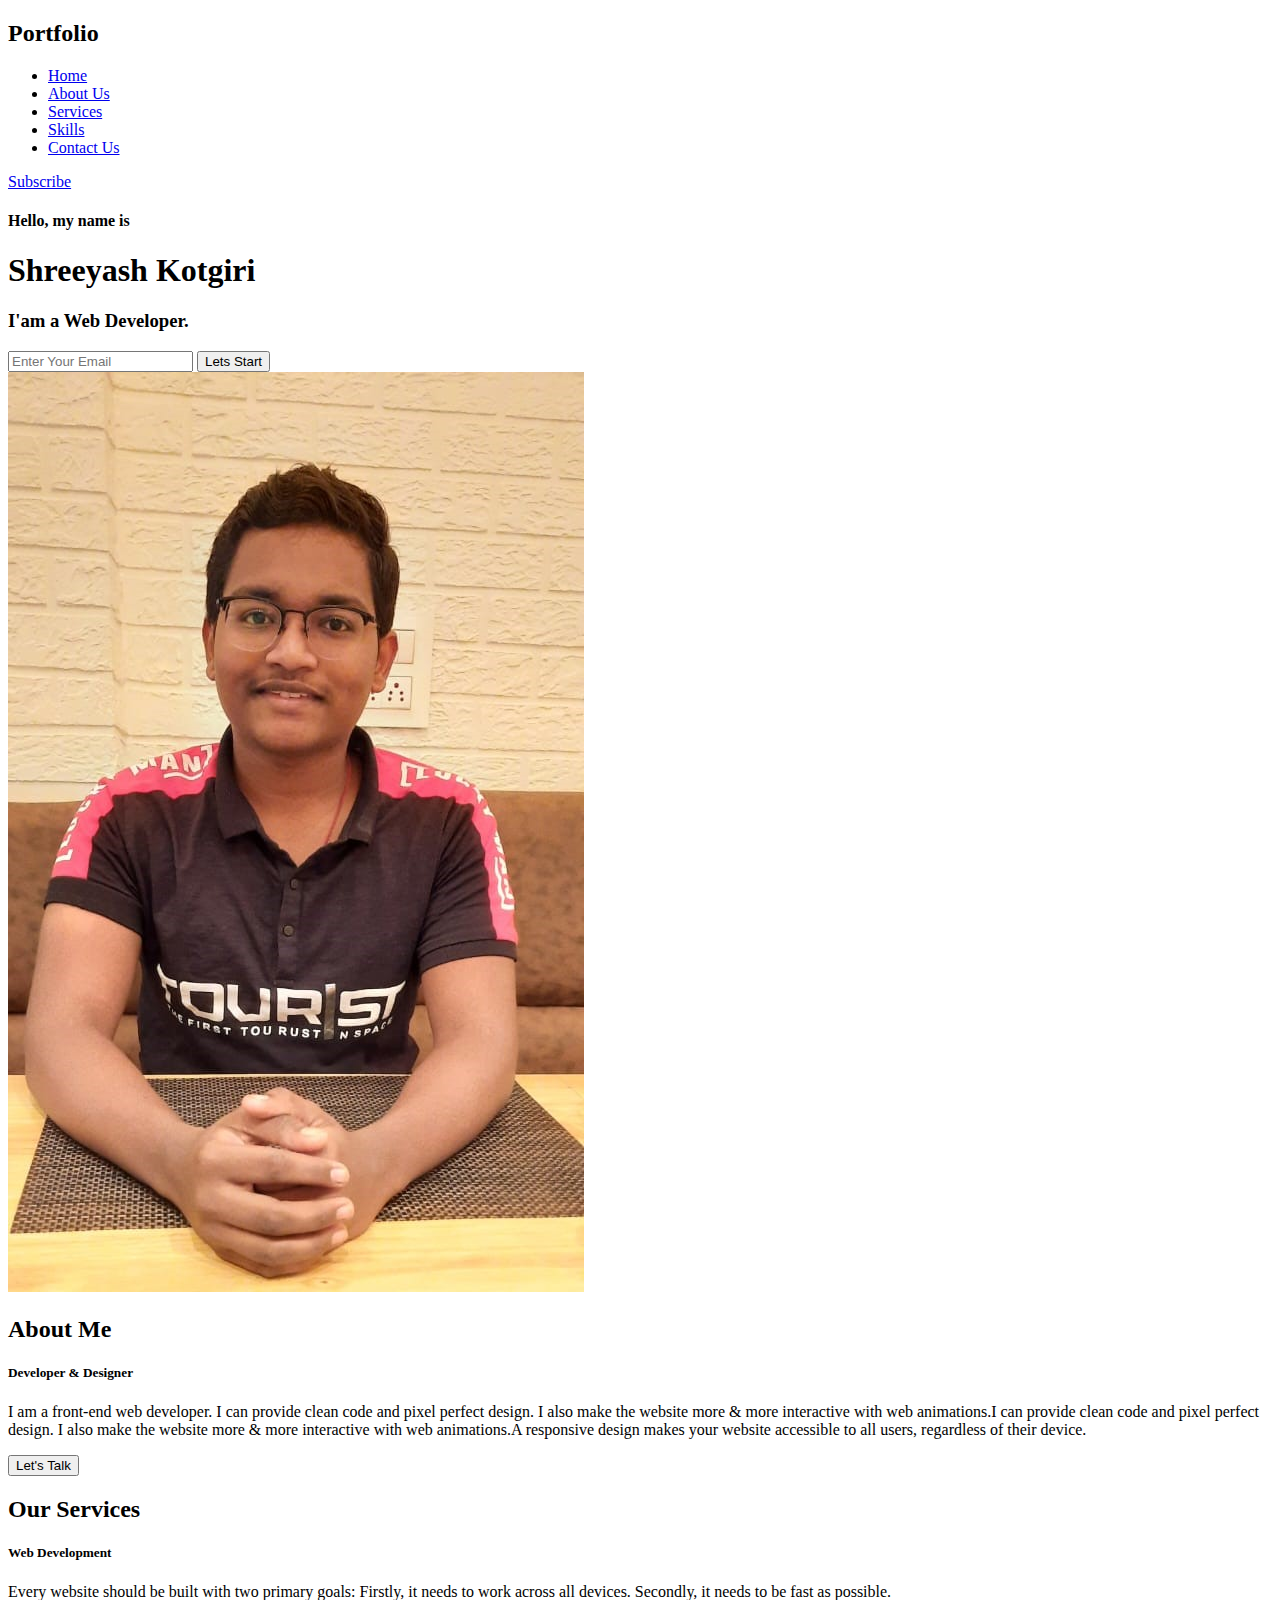
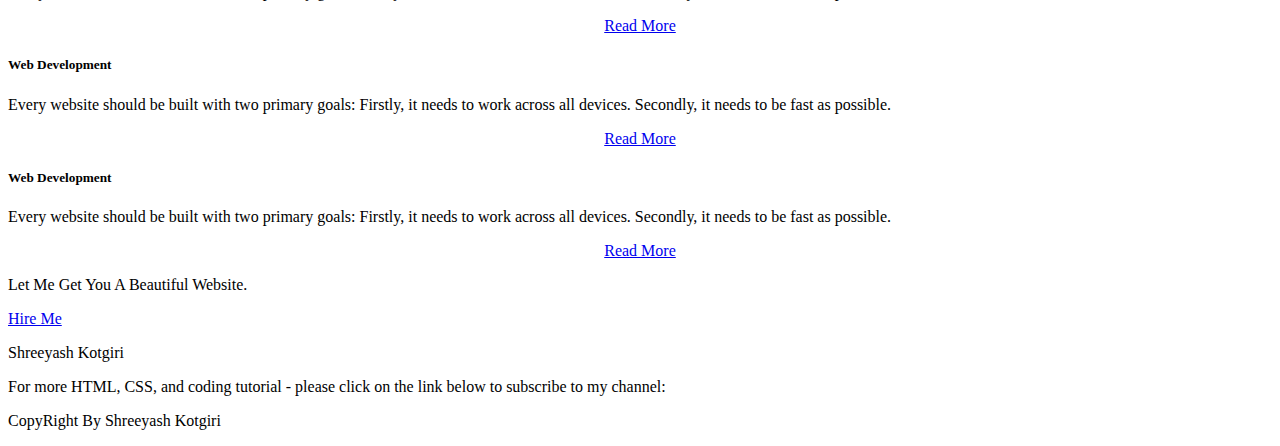
==== task3/index.html @ 4840171e "Add files via upload" ====
<!DOCTYPE html>
<html>
<head>
	<title>Portfolio website</title>
	<link rel="stylesheet" type="text/css" href="css/style.css">

	<link rel="preconnect" href="https://fonts.gstatic.com">
  <link href="https://fonts.googleapis.com/css2?family=Josefin+Sans:ital,wght@0,100;0,200;0,300;0,400;0,500;0,600;0,700;1,100;1,200;1,300;1,400;1,500;1,600;1,700&display=swap" rel="stylesheet">

  <link rel="stylesheet" href="https://cdnjs.cloudflare.com/ajax/libs/font-awesome/5.15.3/css/all.min.css" integrity="sha512-iBBXm8fW90+nuLcSKlbmrPcLa0OT92xO1BIsZ+ywDWZCvqsWgccV3gFoRBv0z+8dLJgyAHIhR35VZc2oM/gI1w==" crossorigin="anonymous" referrerpolicy="no-referrer" />

</head>
<body>
	<!----hero Section start---->

	<div class="hero">
		<nav>
			<h2 class="logo">Portfo<span>lio</span></h2>
			<ul>
				<li><a href="#">Home</a></li>
				<li><a href="#">About Us</a></li>
				<li><a href="#">Services</a></li>
				<li><a href="#">Skills</a></li>
				<li><a href="#">Contact Us</a></li>
			</ul>
			<a href="#" class="btn">Subscribe</a>
		</nav>

		<div class="content">
			<h4>Hello, my name is</h4>
			<h1>Shreeyash <span>Kotgiri</span></h1>
			<h3>I'am a Web Developer.</h3>
			<div class="newslatter">
				<form>
					<input type="email" name="email" id="mail" placeholder="Enter Your Email">
					<input type="submit" name="submit" value="Lets Start">
				</form>
			</div>
		</div>
	</div>

	<!----About section start---->
	<section class="about">
		<div class="main">
			<img src="WhatsApp Image 2022-12-01 at 16.10.27.jpeg">
			<div class="about-text">
				<h2>About Me</h2>
				<h5>Developer <span>& Designer</span></h5>
				<p>I am a front-end web developer. I can provide clean code and pixel perfect design. I also make the website more & more interactive with web animations.I can provide clean code and pixel perfect design. I also make the website more & more interactive with web animations.A responsive design makes your website accessible to all users, regardless of their device.</p>
				<button type="button">Let's Talk</button>
			</div>
		</div>
	</section>

	<!-----service section start----------->
	<div class="service">
		<div class="title">
			<h2>Our Services</h2>
		</div>

		<div class="box">
			<div class="card">
				<i class="fas fa-bars"></i>
				<h5>Web Development</h5>
				<div class="pra">
					<p>Every website should be built with two primary goals: Firstly, it needs to work across all devices. Secondly, it needs to be fast as possible.</p>

					<p style="text-align: center;">
						<a class="button" href="#">Read More</a>
					</p>
				</div>
			</div>

			<div class="card">
				<i class="far fa-user"></i>
				<h5>Web Development</h5>
				<div class="pra">
					<p>Every website should be built with two primary goals: Firstly, it needs to work across all devices. Secondly, it needs to be fast as possible.</p>

					<p style="text-align: center;">
						<a class="button" href="#">Read More</a>
					</p>
				</div>
			</div>

			<div class="card">
				<i class="far fa-bell"></i>
				<h5>Web Development</h5>
				<div class="pra">
					<p>Every website should be built with two primary goals: Firstly, it needs to work across all devices. Secondly, it needs to be fast as possible.</p>

					<p style="text-align: center;">
						<a class="button" href="#">Read More</a>
					</p>
				</div>
			</div>
		</div>
	</div>

	<!------Contact Me------>
	<div class="contact-me">
		<p>Let Me Get You A Beautiful Website.</p>
		<a class="button-two" href="#">Hire Me</a>
	</div>

	<!------footer start--------->
	<footer>
		<p>Shreeyash Kotgiri</p>
		<p>For more HTML, CSS, and coding tutorial - please click on the link below to subscribe to my channel:</p>
		<div class="social">
			<a href="#"><i class="fab fa-facebook-f"></i></a>
			<a href="#"><i class="fab fa-instagram"></i></a>
			<a href="#"><i class="fab fa-dribbble"></i></a>
		</div>
		<p class="end">CopyRight By Shreeyash Kotgiri</p>
	</footer>
</body>
</html>
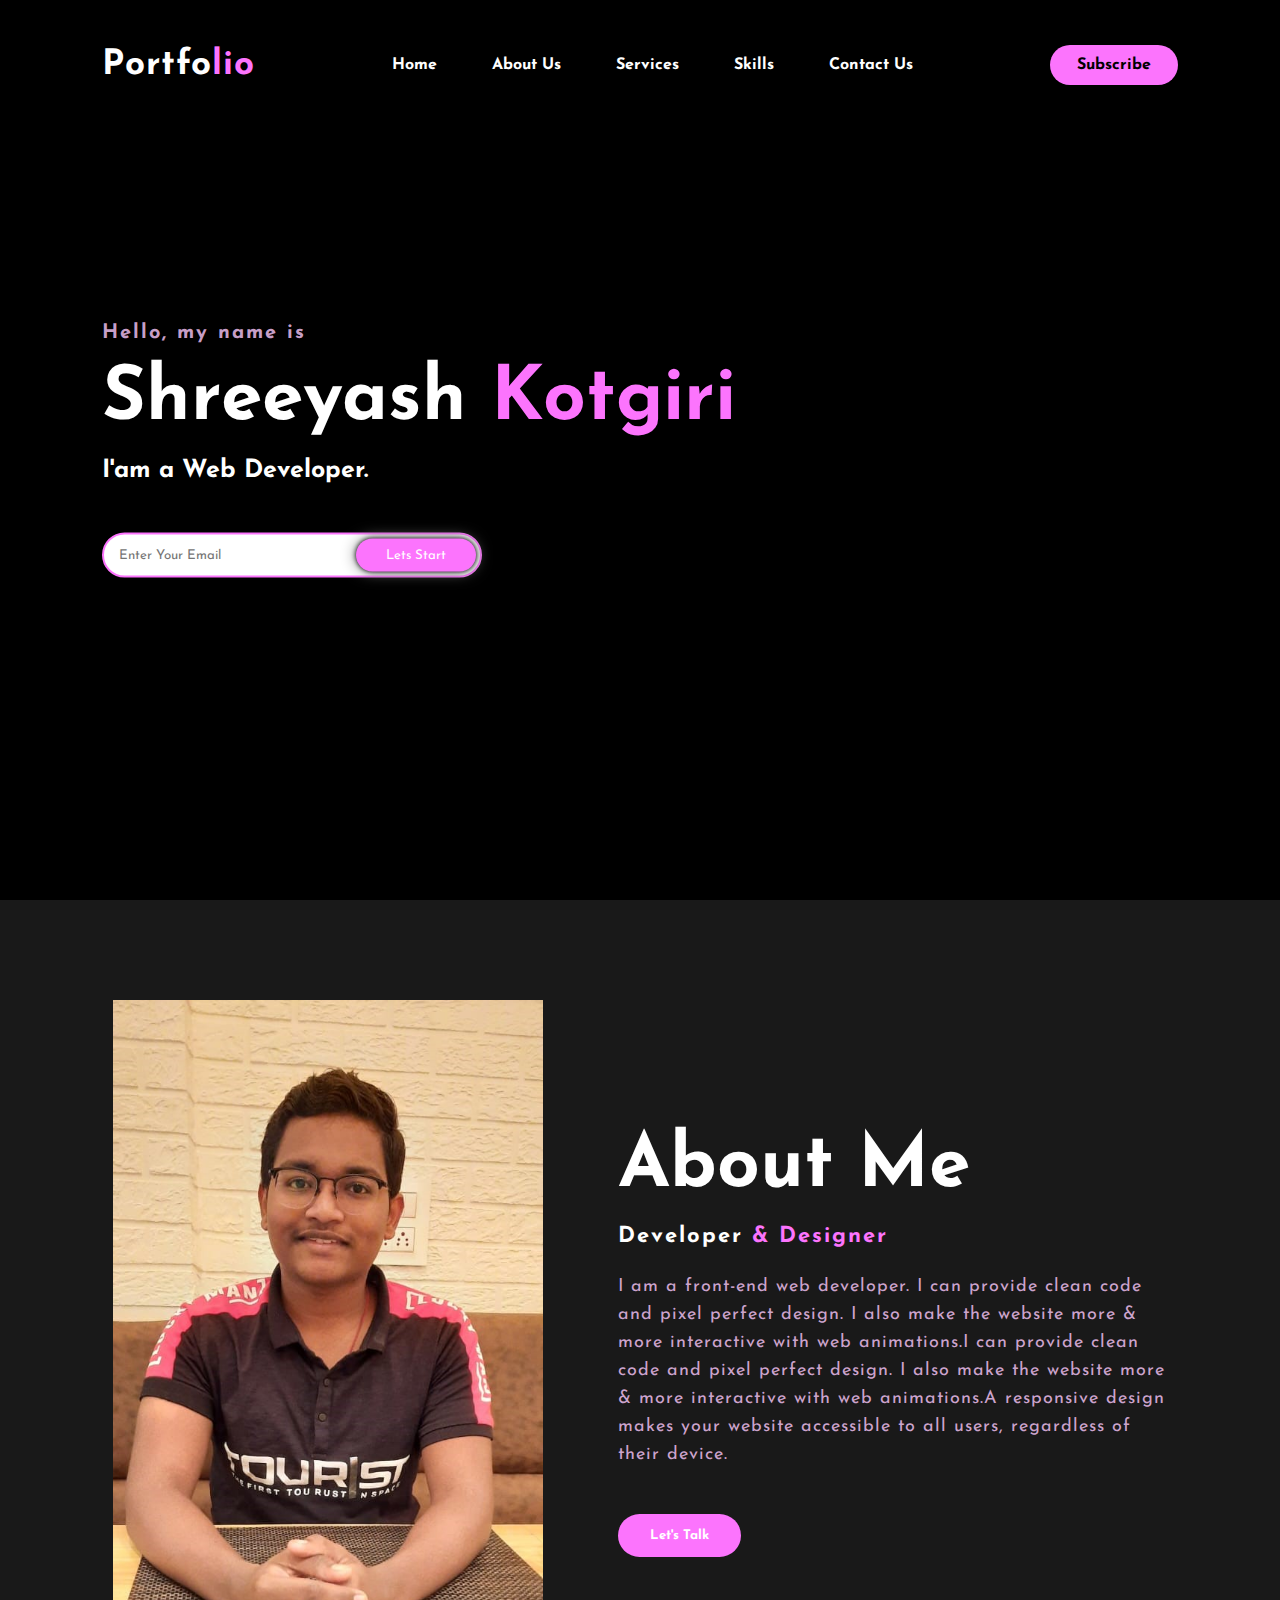
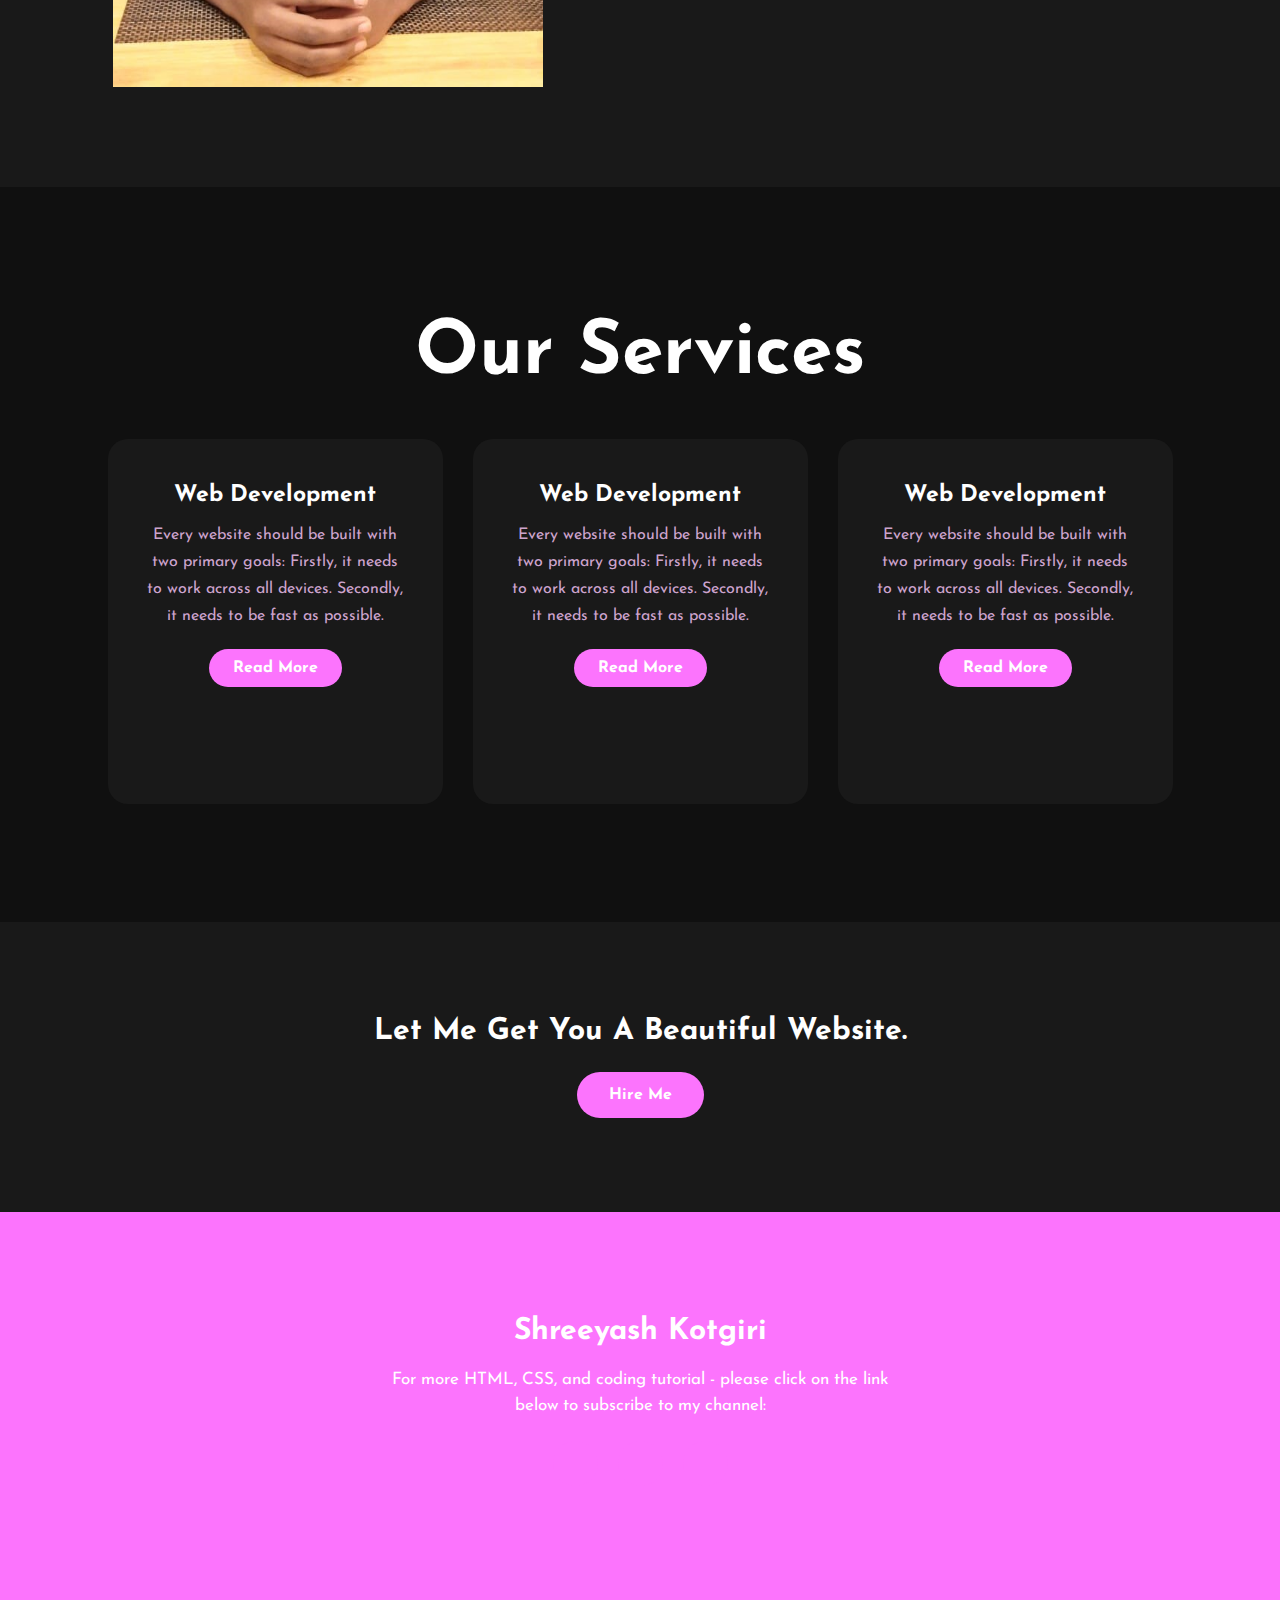
==== commit 9affa14d: "Update index.html" ====
--- a/task3/index.html
+++ b/task3/index.html
@@ -2,7 +2,7 @@
 <html>
 <head>
 	<title>Portfolio website</title>
-	<link rel="stylesheet" type="text/css" href="css/style.css">
+	<link rel="stylesheet" type="text/css" href="style.css">
 
 	<link rel="preconnect" href="https://fonts.gstatic.com">
   <link href="https://fonts.googleapis.com/css2?family=Josefin+Sans:ital,wght@0,100;0,200;0,300;0,400;0,500;0,600;0,700;1,100;1,200;1,300;1,400;1,500;1,600;1,700&display=swap" rel="stylesheet">
@@ -115,4 +115,4 @@
 		<p class="end">CopyRight By Shreeyash Kotgiri</p>
 	</footer>
 </body>
-</html>+</html>
--- a/task3/style.css
+++ b/task3/style.css
@@ -0,0 +1,316 @@
+*{
+	padding: 0;
+	margin: 0;
+	font-family: 'Josefin Sans', sans-serif;
+	box-sizing: border-box;
+}
+*::selection{
+    background:#FC74FD;
+    color: #fff;
+}
+::-webkit-scrollbar {
+	display: none;
+  }
+  
+.hero{
+	height: 100vh;
+	width: 100%;
+	/* background-image: url(../img/background.jpg); */
+	background-color: black;
+	background-size: cover;
+	background-position: center;
+}
+nav{
+	display: flex;
+	align-items: center;
+	justify-content: space-between;
+	padding-top: 45px;
+	padding-left: 8%;
+	padding-right: 8%;
+}
+.logo{
+	color: white;
+	font-size: 35px;
+	letter-spacing: 1px;
+	cursor: pointer;
+}
+span{
+	color: #FC74FD;
+}
+nav ul li{
+	list-style-type: none;
+	display: inline-block;
+	padding: 10px  25px;
+}
+nav ul li a{
+	color: white;
+	text-decoration: none;
+	font-weight: bold;
+	text-transform: capitalize;
+}
+nav ul li a:hover{
+	color: #FC74FD;
+	transition: .4s;
+}
+.btn{
+	background-color:#FC74FD;
+	color: black;
+	text-decoration: none;
+	border: 2px solid transparent;
+	font-weight: bold;
+	padding: 10px 25px;
+	border-radius: 30px;
+	transition: transform .4s; 
+}
+.btn:hover{
+	transform: scale(1.2);
+}
+.content{
+	position: absolute;
+	top: 50%;
+	left:8%;
+	transform: translateY(-50%);
+}
+h1{
+	color: white;
+	margin: 20px 0px 20px;
+	font-size: 75px;
+}
+h3{
+	color: white;
+	font-size: 25px;
+	margin-bottom: 50px;
+}
+h4{
+	color: #fcfc;
+	letter-spacing: 2px;
+	font-size: 20px;
+}
+.newslatter form{
+	width: 380px;
+	max-width: 100%;
+	position: relative;
+}
+.newslatter form input:first-child{
+	display: inline-block;
+	width: 100%;
+	padding: 14px 130px 14px 15px;
+	border: 2px solid #FC74FD;
+	outline: none;
+	border-radius: 30px;
+}
+.newslatter form input:last-child{
+	position: absolute;
+	display: inline-block;
+	outline: none;
+	border: none;
+	padding: 10px 30px;
+	border-radius: 30px;
+	background-color:#FC74FD;
+	color: white;
+	box-shadow: 0px 0px 5px #000, 0px 0px 15px #858585;
+	top: 6px;
+	right: 6px; 
+}
+
+.about{
+	width: 100%;
+	padding: 100px 0px;
+	background-color: #191919;
+}
+.about img{
+	height: auto;
+	width: 430px;
+}
+.about-text{
+	width: 550px;
+}
+.main{
+	width: 1130px;
+	max-width: 95%;
+	margin: 0 auto;
+	display: flex;
+	align-items: center;
+	justify-content: space-around;
+}
+.about-text h2{
+	color: white;
+	font-size: 75px;
+	text-transform: capitalize;
+	margin-bottom: 20px;
+}
+.about-text h5{
+	color: white;
+	letter-spacing: 2px;
+	font-size: 22px;
+	margin-bottom: 25px;
+	text-transform: capitalize;
+}
+.about-text p{
+	color: #fcfc;
+	letter-spacing: 1px;
+	line-height: 28px;
+	font-size: 18px;
+	margin-bottom: 45px;
+}
+button{
+	background-color:#FC74FD;
+	color: white;
+	text-decoration: none;
+	border: 2px solid transparent;
+	font-weight: bold;
+	padding: 13px 30px;
+	border-radius: 30px;
+	transition: .4s; 
+}
+button:hover{
+	background-color: transparent;
+	border: 2px solid #FC74FD;
+	cursor: pointer;
+}
+
+.service{
+	background: #101010;
+	width: 100%;
+	padding: 100px 0px;
+}
+.title h2{
+	color: white;
+	font-size: 75px;
+	width: 1130px;
+	margin: 30px auto;
+	text-align: center;
+}
+.box{
+	display: flex;
+	justify-content: center;
+	align-items: center;
+	min-height: 400px;
+}
+.card{
+	height: 365px;
+	width: 335px;
+	padding: 20px 35px;
+	background: #191919;
+	border-radius: 20px;
+	margin: 15px;
+	position: relative;
+	overflow: hidden;
+	text-align: center;
+}
+.card i{
+	font-size: 50px;
+	display: block;
+	text-align: center;
+	margin: 25px 0px;
+	color: #FC74FD;
+
+}
+h5{
+	color: white;
+	font-size: 23px;
+	margin-bottom: 15px;
+}
+.pra p{
+	color: #fcfc;
+	font-size: 16px;
+	line-height: 27px;
+	margin-bottom: 25px;
+}
+.card .button{
+	background-color:#FC74FD;
+	color: white;
+	text-decoration: none;
+	border: 2px solid transparent;
+	font-weight: bold;
+	padding: 9px 22px;
+	border-radius: 30px;
+	transition: .4s; 
+}
+.card .button:hover{
+	background-color: transparent;
+	border: 2px solid #FC74FD;
+	cursor: pointer;
+}
+.contact-me{
+	width: 100%;
+	height: 290px;
+	background: #191919;
+	display: flex;
+	align-items: center;
+	flex-direction: column;
+	justify-content: center;
+}
+.contact-me p{
+	color: white;
+	font-size: 30px;
+	font-weight: bold;
+	margin-bottom: 25px;
+}
+.contact-me .button-two{
+	background-color:#FC74FD;
+	color: white;
+	text-decoration: none;
+	border: 2px solid transparent;
+	font-weight: bold;
+	padding: 13px 30px;
+	border-radius: 30px;
+	transition: .4s; 
+}
+.contact-me .button-two:hover{
+	background-color: transparent;
+	border: 2px solid #FC74FD;
+	cursor: pointer;
+}
+footer{
+	position: relative;
+	width: 100%;
+	height: 400px;
+	background: #101010;
+	display: flex;
+	flex-direction: column;
+	align-items: center;
+	justify-content: center;
+	background-color: #FC74FD;
+	margin-bottom: 0;
+}
+footer p:nth-child(1){
+	font-size: 30px;
+	color: white;
+	margin-bottom: 20px;
+	font-weight: bold;
+}
+footer p:nth-child(2){
+	color: white;
+	font-size: 17px;
+	width: 500px;
+	text-align: center;
+	line-height: 26px;
+}
+.social{
+	display: flex;
+	
+}
+.social a{
+	width: 45px;
+	height: 45px;
+	display: flex;
+	align-items: center;
+	justify-content: center;
+	background:  #FC74FD;
+	border-radius: 50%;
+	margin: 22px 10px;
+	color: white;
+	text-decoration: none;
+	font-size: 20px;
+}
+.social a:hover{
+	transform: scale(1.3);
+	transition: .3s;
+}
+.end{
+	position: absolute;
+	color:#FC74FD;
+	bottom: 35px;
+	font-size: 14px; 
+}
